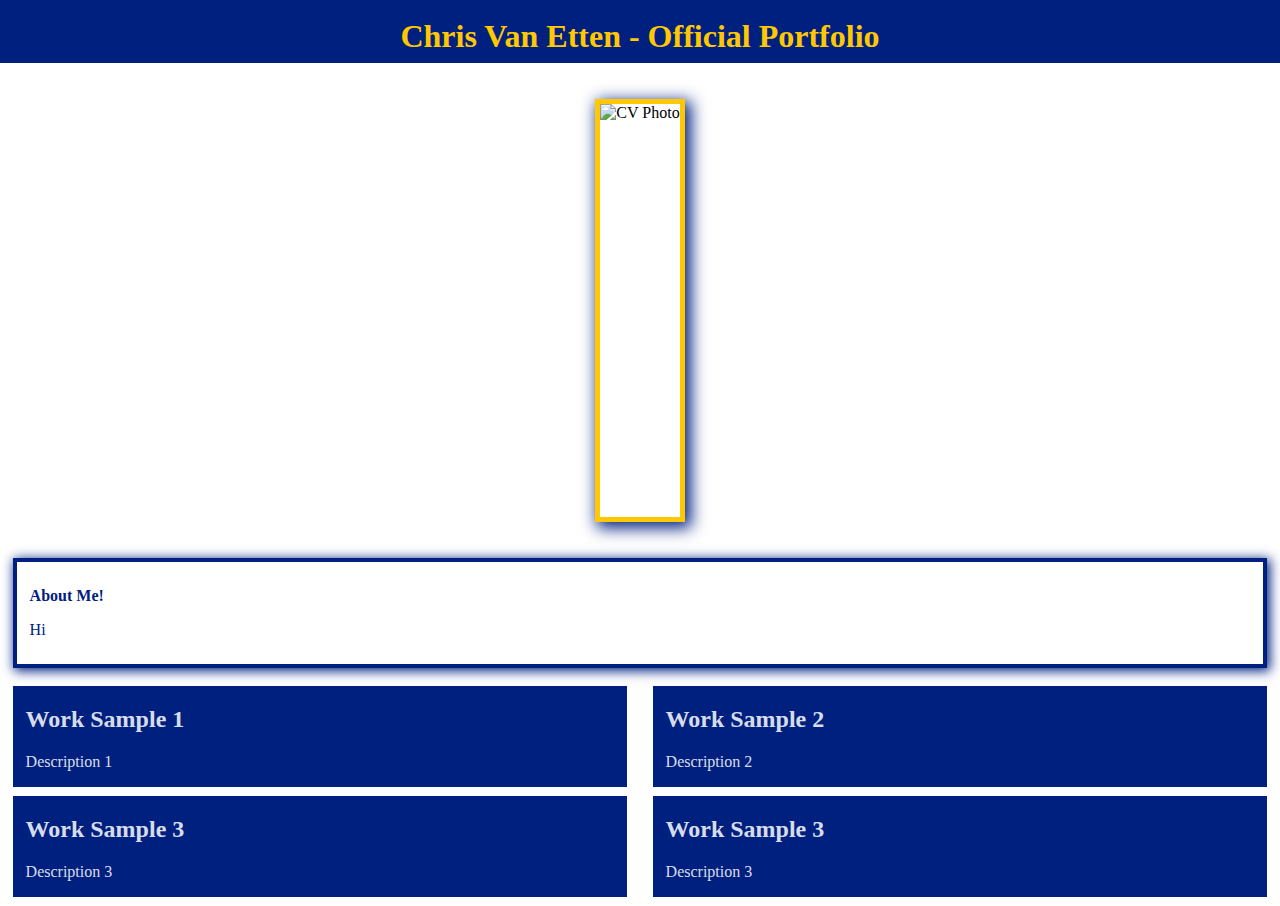
==== index.html @ 0f9a0543 "first commit" ====
<!DOCTYPE html>
<html lang="en-us">
<head> 
    <meta charset="UTF-8">
    <link rel="stylesheet" href="./assets/css/style.css">
    <title>Van Etten Portfolio</title>
</head>

<body> 

 <header> 
    <h1>Chris Van Etten - Official Portfolio</h1>
 </header>

 <div>
    <img src="./Assets/Images/IMG_1162.jpeg" alt="CV Photo">
 </div>

 <main>
 
  <section class="section1">
    <p class="txt-bld">About Me!</p>
    <p> Hi </p>
  </section>

  <section class="flex">
     <article class="sample">
        <h2>Work Sample 1</h2>
        <p>Description 1</p>
     </article>
     <article class="sample">
        <h2>Work Sample 2</h2>
        <p>Description 2</p>
     </article>
     <article class="sample">
      <h2>Work Sample 3</h2>
      <p>Description 3</p>
   </article>
   <article class="sample">
      <h2>Work Sample 3</h2>
      <p>Description 3</p>
   </article>
  </section>

 </main>
    
</body>

</html>
---- assets/css/style.css ----
/* Color Scheme Layout */

:root {
    --colorMain: rgb(0, 32, 128);
    --colorSec: rgba(255, 255, 255, 0.86);
    --colorThi: rgb(255, 200, 0);
}


/* Element styles */

* {box-sizing: border-box;}

body {
    background-color: var(--colorSec);
}

body, h1 {
    margin: 0;
}

header {
    text-align: center;
    padding-top: 2vh;
    padding-bottom: 2vh;
    color: var(--colorThi);
    background-color: var(--colorMain);
    height: 7vh;
    position: sticky;
}

div {
    padding-top: 4vh;
    padding-bottom: 4vh;
    height: 55vh;
    display: flex;
    justify-content: center;
}

div img {
    border:solid 5px var(--colorThi);
    box-shadow: var(--colorMain) 4px 4px 15px 2px;
}



/*  Section Class Styles */

.sample {
    background-color: var(--colorMain);
    color: var(--colorSec);
    padding-left: 1vw;
    padding-right: 1vw;
    margin-left: 1vw;
    margin-right: 1vw;
    margin-bottom: 1vh;
    width: calc(50% - 2vw);
    height: fit-content;
}

.section1 {
    background-color: var(--colorSec);
    height: fit-content;
    border: solid 4px var(--colorMain);
    color: var(--colorMain);
    padding: 1vh 1vw;
    margin-left: 1vw;
    margin-right: 1vw;
    margin-bottom: 2vh;
    box-shadow: 2px 2px 11px 1px;
}


/* Atomic Class Styles */

.flex {
    display: flex;
    flex-direction: row;
    flex-wrap: wrap;
}

.bkcol-gr  {background-color:indigo;}
.sec-ht    {height: fit-content;}
.sec-wd    {width: 100%;}
.txt-cen   {text-align: center;}
.txt-bld   {font-weight: bolder;}
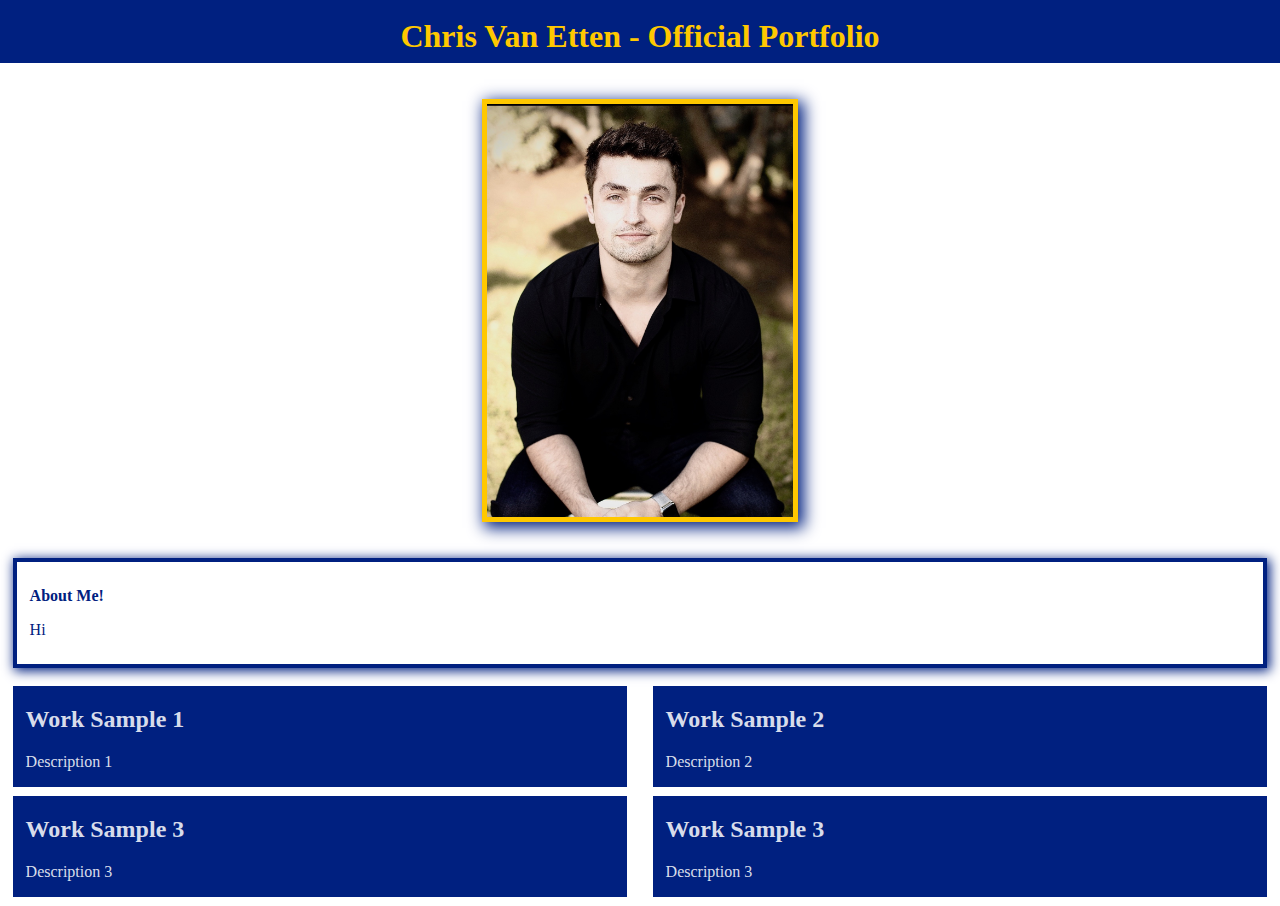
==== commit 5e9ee0d1: "second commit" ====
--- a/index.html
+++ b/index.html
@@ -13,7 +13,7 @@
  </header>
 
  <div>
-    <img src="./Assets/Images/IMG_1162.jpeg" alt="CV Photo">
+    <img src="./assets/images/IMG_1162.jpeg" alt="CV Photo">
  </div>
 
  <main>
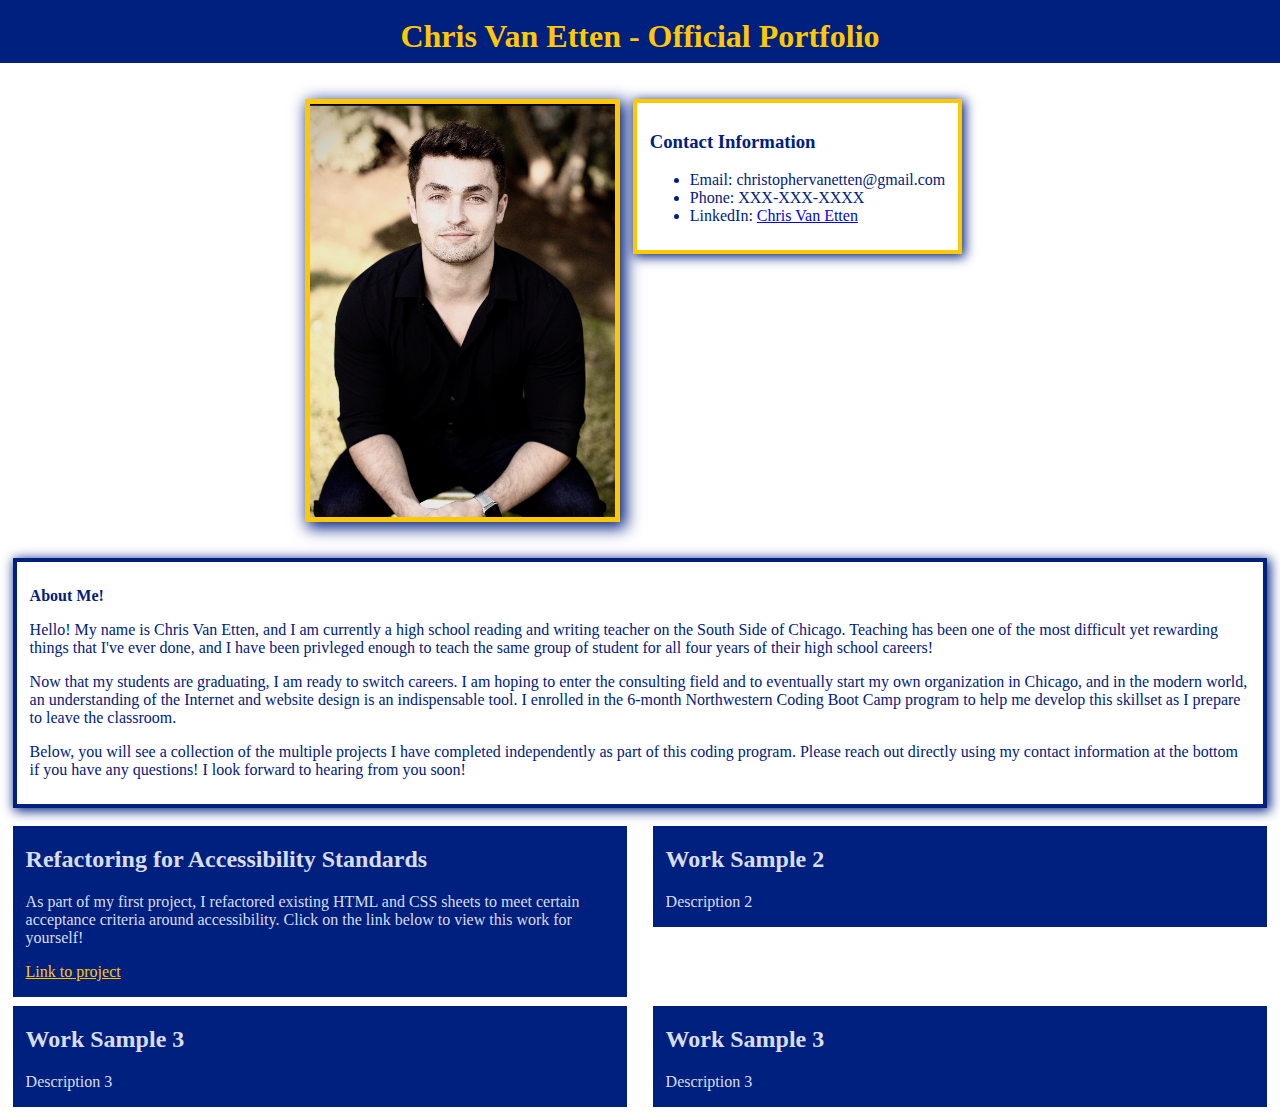
==== commit fc18d7f1: "third commit - About Me, Work sample, contact info added" ====
--- a/index.html
+++ b/index.html
@@ -14,19 +14,32 @@
 
  <div>
     <img src="./assets/images/IMG_1162.jpeg" alt="CV Photo">
+    <section class="contact">
+      <h3>Contact Information</h3>
+      <ul>
+         <li>Email: christophervanetten@gmail.com</li>
+         <li>Phone: XXX-XXX-XXXX</li>
+         <li>LinkedIn: <a href="https://www.linkedin.com/in/chris-van-etten-452261a0">Chris Van Etten</a></li>
+      </ul>
+   </section>
  </div>
 
  <main>
  
   <section class="section1">
     <p class="txt-bld">About Me!</p>
-    <p> Hi </p>
+    <p>Hello! My name is Chris Van Etten, and I am currently a high school reading and writing teacher on the South Side of Chicago. Teaching has been one of the most difficult yet rewarding things that I've ever done, and I have been privleged enough to teach the same group of student for all four years of their high school careers!</p>
+    <p>Now that my students are graduating, I am ready to switch careers. I am hoping to enter the consulting field and to eventually start my own organization in Chicago, and in the modern world, an understanding of the Internet and website design is an indispensable tool. I enrolled in the 6-month Northwestern Coding Boot Camp program to help me develop this skillset as I prepare to leave the classroom.</p>
+    <p>Below, you will see a collection of the multiple projects I have completed independently as part of this coding program. Please reach out directly using my contact information at the bottom if you have any questions! I look forward to hearing from you soon!</p>
   </section>
 
   <section class="flex">
      <article class="sample">
-        <h2>Work Sample 1</h2>
-        <p>Description 1</p>
+        <h2>Refactoring for Accessibility Standards</h2>
+        <p>As part of my first project, I refactored existing HTML and CSS sheets to meet certain acceptance criteria around accessibility. Click on the link below to view this work for yourself!</p>
+        <p>
+           <a href="https://mistahv.github.io/Accessibility-Code-Refactoring_VanEtten/" alt="Accessibily Code Refactoring - Work Sample 1">Link to project</a>
+        </p>
      </article>
      <article class="sample">
         <h2>Work Sample 2</h2>
@@ -42,6 +55,7 @@
    </article>
   </section>
 
+ 
  </main>
     
 </body>
--- a/assets/css/style.css
+++ b/assets/css/style.css
@@ -42,7 +42,10 @@
     box-shadow: var(--colorMain) 4px 4px 15px 2px;
 }
 
-
+section article a {
+    color: var(--colorThi);
+    text-align: center;
+}
 
 /*  Section Class Styles */
 
@@ -70,6 +73,19 @@
     box-shadow: 2px 2px 11px 1px;
 }
 
+.contact {
+    background-color: var(--colorSec);
+    height: fit-content;
+    width: fit-content;
+    border: solid 4px var(--colorThi);
+    color: var(--colorMain);
+    padding: 1vh 1vw;
+    margin-left: 1vw;
+    margin-right: 1vw;
+    margin-bottom: 2vh;
+    box-shadow: 2px 2px 11px 1px;
+    float: right;
+}
 
 /* Atomic Class Styles */
 
@@ -79,8 +95,6 @@
     flex-wrap: wrap;
 }
 
-.bkcol-gr  {background-color:indigo;}
-.sec-ht    {height: fit-content;}
 .sec-wd    {width: 100%;}
 .txt-cen   {text-align: center;}
 .txt-bld   {font-weight: bolder;}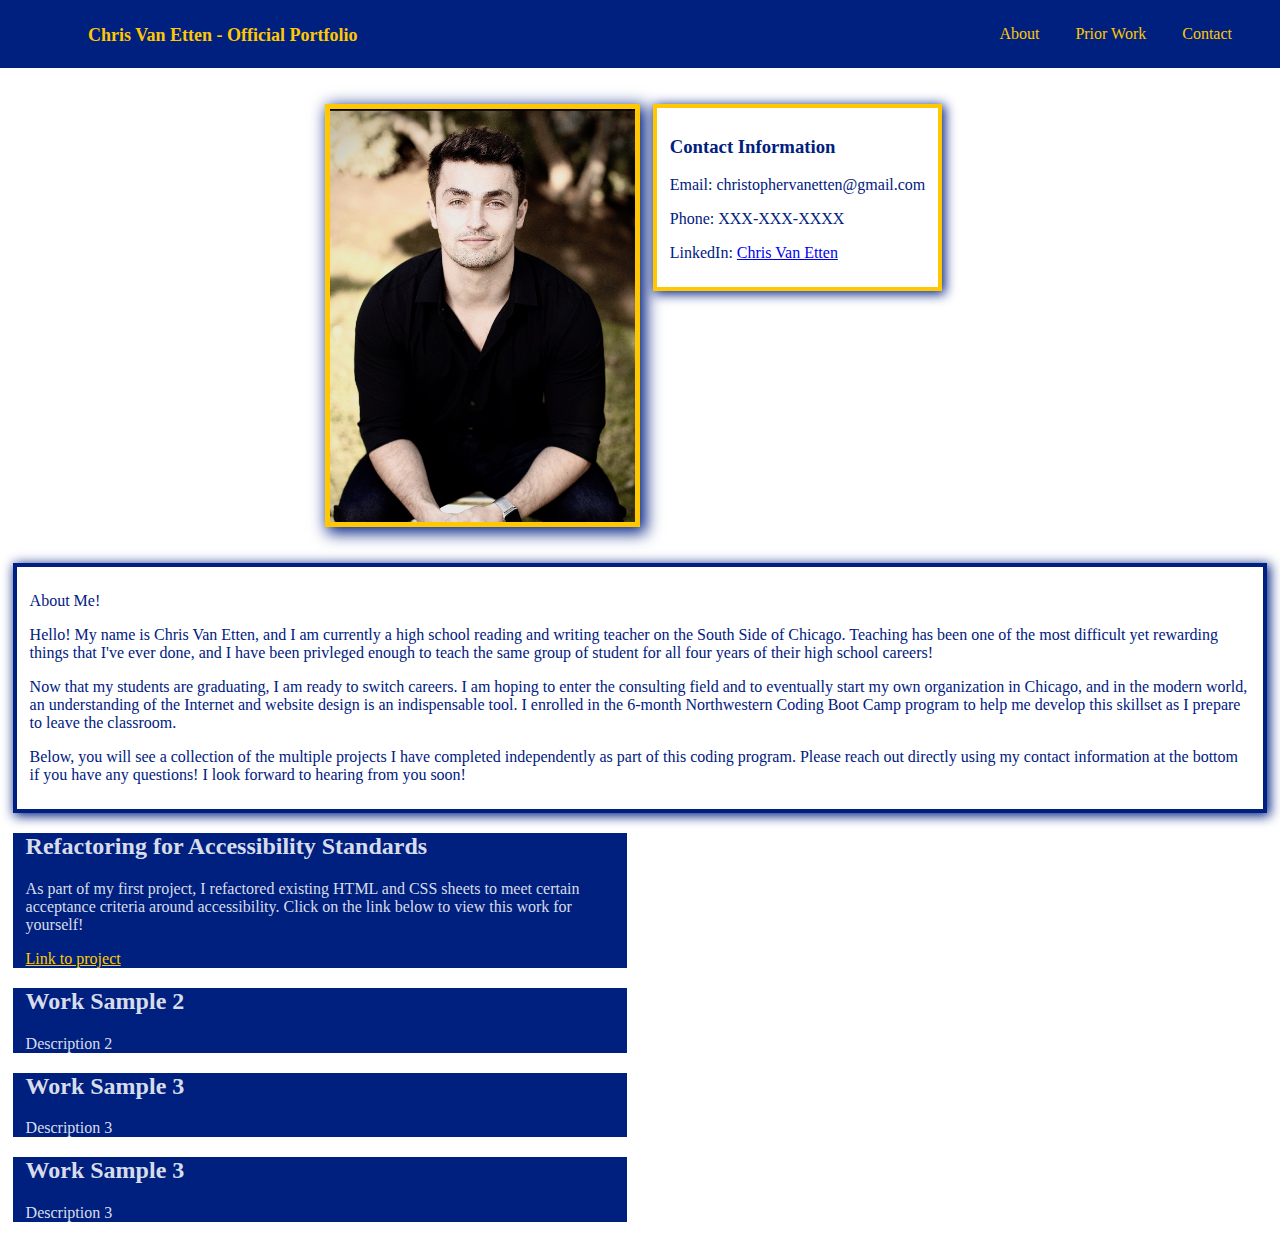
==== commit 18795374: "fixed nav bar" ====
--- a/index.html
+++ b/index.html
@@ -8,19 +8,24 @@
 
 <body> 
 
- <header> 
-    <h1>Chris Van Etten - Official Portfolio</h1>
- </header>
+ <nav> 
+    <ul>
+       <li class="title">Chris Van Etten - Official Portfolio</li>
+       <li>About</li>
+       <li>Prior Work</li>
+       <li>Contact</li>
+    </ul>
+ </nav>
 
- <div>
+ <div class="proPic">
     <img src="./assets/images/IMG_1162.jpeg" alt="CV Photo">
     <section class="contact">
       <h3>Contact Information</h3>
-      <ul>
-         <li>Email: christophervanetten@gmail.com</li>
-         <li>Phone: XXX-XXX-XXXX</li>
-         <li>LinkedIn: <a href="https://www.linkedin.com/in/chris-van-etten-452261a0">Chris Van Etten</a></li>
-      </ul>
+      <div>
+         <p>Email: christophervanetten@gmail.com</li>
+         <p>Phone: XXX-XXX-XXXX</li>
+         <p>LinkedIn: <a href="https://www.linkedin.com/in/chris-van-etten-452261a0">Chris Van Etten</a></li>
+      </div>
    </section>
  </div>
 
--- a/assets/css/style.css
+++ b/assets/css/style.css
@@ -19,23 +19,27 @@
     margin: 0;
 }
 
-header {
-    text-align: center;
-    padding-top: 2vh;
-    padding-bottom: 2vh;
+nav {
+    padding-top: 1vh;
+    padding-bottom: 1vh;
     color: var(--colorThi);
     background-color: var(--colorMain);
-    height: 7vh;
+    height: fit-content;
     position: sticky;
+    text-align: right;
+    list-style-type: none;
+    padding-left: 2rem;
+    padding-right: 2rem;
 }
 
-div {
-    padding-top: 4vh;
-    padding-bottom: 4vh;
-    height: 55vh;
-    display: flex;
-    justify-content: center;
+
+li {
+    display: inline;
+    padding-right: 1rem;
+    padding-left: 1rem;
 }
+
+
 
 div img {
     border:solid 5px var(--colorThi);
@@ -47,7 +51,29 @@
     text-align: center;
 }
 
+
+.proPic {
+    padding-top: 4vh;
+    padding-bottom: 4vh;
+    height: 55vh;
+    display: flex;
+    justify-content: center;
+}
+
+.title {
+    color: var(--colorThi);
+    font-size: large;
+    font-weight: bolder;
+    float:left;
+}
+
+
+
+
 /*  Section Class Styles */
+
+
+
 
 .sample {
     background-color: var(--colorMain);
@@ -87,14 +113,3 @@
     float: right;
 }
 
-/* Atomic Class Styles */
-
-.flex {
-    display: flex;
-    flex-direction: row;
-    flex-wrap: wrap;
-}
-
-.sec-wd    {width: 100%;}
-.txt-cen   {text-align: center;}
-.txt-bld   {font-weight: bolder;}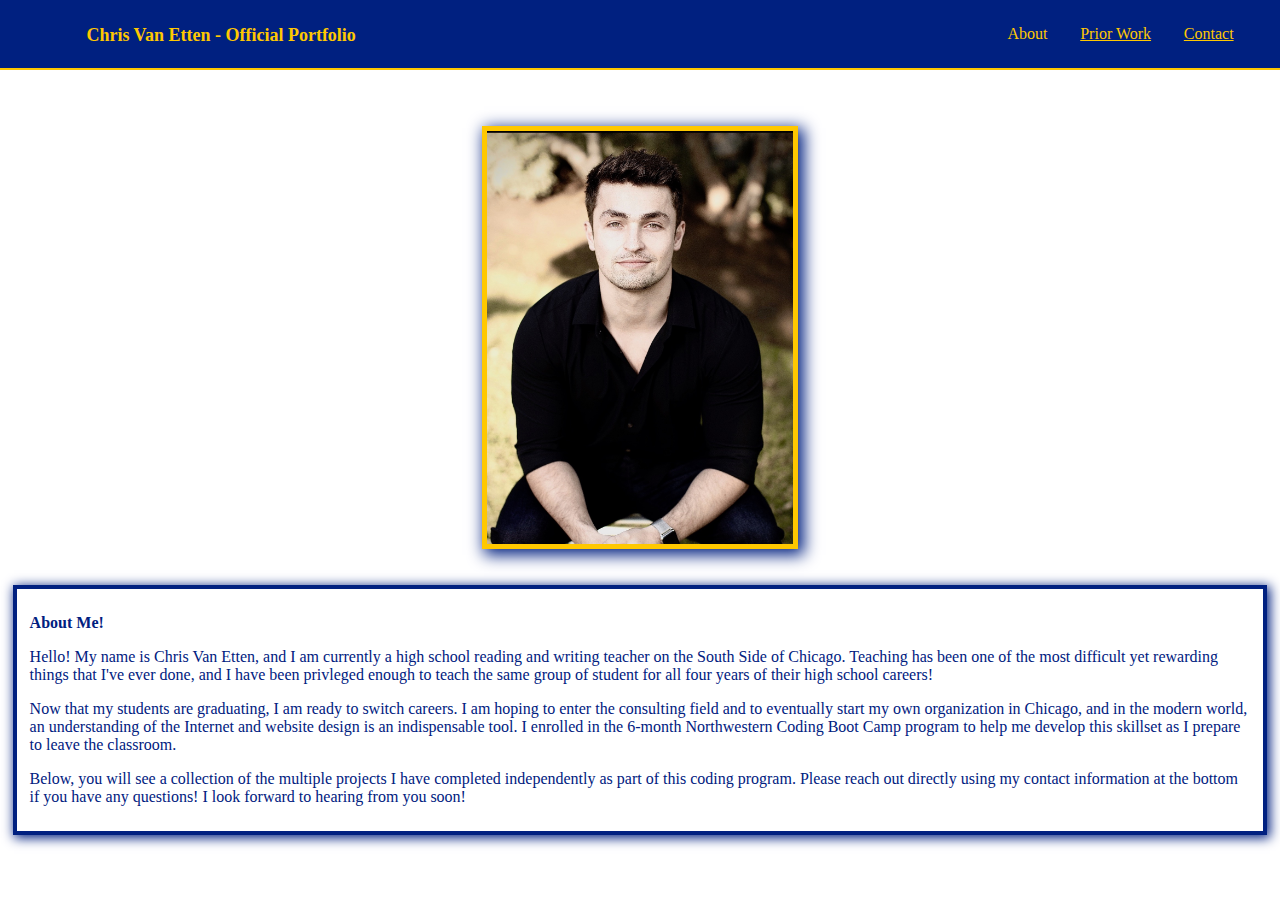
==== commit d947895e: "renamed about.html to index.html, fix GH page error" ====
--- a/index.html
+++ b/index.html
@@ -11,54 +11,25 @@
  <nav> 
     <ul>
        <li class="title">Chris Van Etten - Official Portfolio</li>
-       <li>About</li>
-       <li>Prior Work</li>
-       <li>Contact</li>
+       <li><a>About</a></li>
+       <li><a href="work.html">Prior Work</a></li>
+       <li><a href="contact.html">Contact</a></li>
     </ul>
  </nav>
 
  <div class="proPic">
-    <img src="./assets/images/IMG_1162.jpeg" alt="CV Photo">
-    <section class="contact">
-      <h3>Contact Information</h3>
-      <div>
-         <p>Email: christophervanetten@gmail.com</li>
-         <p>Phone: XXX-XXX-XXXX</li>
-         <p>LinkedIn: <a href="https://www.linkedin.com/in/chris-van-etten-452261a0">Chris Van Etten</a></li>
-      </div>
-   </section>
+    <img src="./assets/images/ProfilePic.jpeg" alt="CV Photo">
  </div>
 
  <main>
  
-  <section class="section1">
+  <section class="about">
     <p class="txt-bld">About Me!</p>
     <p>Hello! My name is Chris Van Etten, and I am currently a high school reading and writing teacher on the South Side of Chicago. Teaching has been one of the most difficult yet rewarding things that I've ever done, and I have been privleged enough to teach the same group of student for all four years of their high school careers!</p>
     <p>Now that my students are graduating, I am ready to switch careers. I am hoping to enter the consulting field and to eventually start my own organization in Chicago, and in the modern world, an understanding of the Internet and website design is an indispensable tool. I enrolled in the 6-month Northwestern Coding Boot Camp program to help me develop this skillset as I prepare to leave the classroom.</p>
     <p>Below, you will see a collection of the multiple projects I have completed independently as part of this coding program. Please reach out directly using my contact information at the bottom if you have any questions! I look forward to hearing from you soon!</p>
   </section>
 
-  <section class="flex">
-     <article class="sample">
-        <h2>Refactoring for Accessibility Standards</h2>
-        <p>As part of my first project, I refactored existing HTML and CSS sheets to meet certain acceptance criteria around accessibility. Click on the link below to view this work for yourself!</p>
-        <p>
-           <a href="https://mistahv.github.io/Accessibility-Code-Refactoring_VanEtten/" alt="Accessibily Code Refactoring - Work Sample 1">Link to project</a>
-        </p>
-     </article>
-     <article class="sample">
-        <h2>Work Sample 2</h2>
-        <p>Description 2</p>
-     </article>
-     <article class="sample">
-      <h2>Work Sample 3</h2>
-      <p>Description 3</p>
-   </article>
-   <article class="sample">
-      <h2>Work Sample 3</h2>
-      <p>Description 3</p>
-   </article>
-  </section>
 
  
  </main>
--- a/assets/css/style.css
+++ b/assets/css/style.css
@@ -25,40 +25,32 @@
     color: var(--colorThi);
     background-color: var(--colorMain);
     height: fit-content;
-    position: sticky;
+    position: fixed; 
+    top: 0;
+    width: 100%;
     text-align: right;
     list-style-type: none;
     padding-left: 2rem;
     padding-right: 2rem;
+    border-bottom: 2px solid var(--colorThi);
 }
-
 
 li {
     display: inline;
-    padding-right: 1rem;
-    padding-left: 1rem;
+    padding-right: .9rem;
+    padding-left: .9rem;
 }
-
-
 
 div img {
     border:solid 5px var(--colorThi);
     box-shadow: var(--colorMain) 4px 4px 15px 2px;
 }
 
-section article a {
+a {
     color: var(--colorThi);
     text-align: center;
 }
 
-
-.proPic {
-    padding-top: 4vh;
-    padding-bottom: 4vh;
-    height: 55vh;
-    display: flex;
-    justify-content: center;
-}
 
 .title {
     color: var(--colorThi);
@@ -68,26 +60,18 @@
 }
 
 
+/* About/Homepage Classes */
 
-
-/*  Section Class Styles */
-
-
-
-
-.sample {
-    background-color: var(--colorMain);
-    color: var(--colorSec);
-    padding-left: 1vw;
-    padding-right: 1vw;
-    margin-left: 1vw;
-    margin-right: 1vw;
-    margin-bottom: 1vh;
-    width: calc(50% - 2vw);
-    height: fit-content;
+.proPic {
+    margin-top: 10vh;
+    padding-top: 4vh;
+    padding-bottom: 4vh;
+    height: 55vh;
+    display: flex;
+    justify-content: center;
 }
 
-.section1 {
+.about {
     background-color: var(--colorSec);
     height: fit-content;
     border: solid 4px var(--colorMain);
@@ -99,6 +83,43 @@
     box-shadow: 2px 2px 11px 1px;
 }
 
+.txt-bld {
+    font-weight: bolder;
+}
+
+
+/* Work Page Classes */
+
+.workFlex {
+    display: flex;
+    flex-wrap: wrap;
+    flex-direction: row;
+}
+
+.sample {
+    background-color: var(--colorMain);
+    color: var(--colorSec);
+    padding-left: 2vw;
+    padding-right: 2vw;
+    margin-left: 4vw;
+    margin-right: 3vw;
+    margin-top: 10vh;
+    width: calc(45% - 3vw);
+    height: fit-content;
+    box-shadow: 2px 2px 11px 1px var(--colorMain);
+}
+
+.sampleImg {
+    height: 100%;
+    width: 100%;
+    object-fit: contain;
+    border-style: solid;
+    border-color: var(--colorThi);
+}
+
+
+/* Contact Page Classes */
+
 .contact {
     background-color: var(--colorSec);
     height: fit-content;
@@ -106,10 +127,9 @@
     border: solid 4px var(--colorThi);
     color: var(--colorMain);
     padding: 1vh 1vw;
-    margin-left: 1vw;
-    margin-right: 1vw;
-    margin-bottom: 2vh;
+    margin-top: 10vh;
+    margin-left: auto;
+    margin-right: auto;
     box-shadow: 2px 2px 11px 1px;
-    float: right;
 }
 
